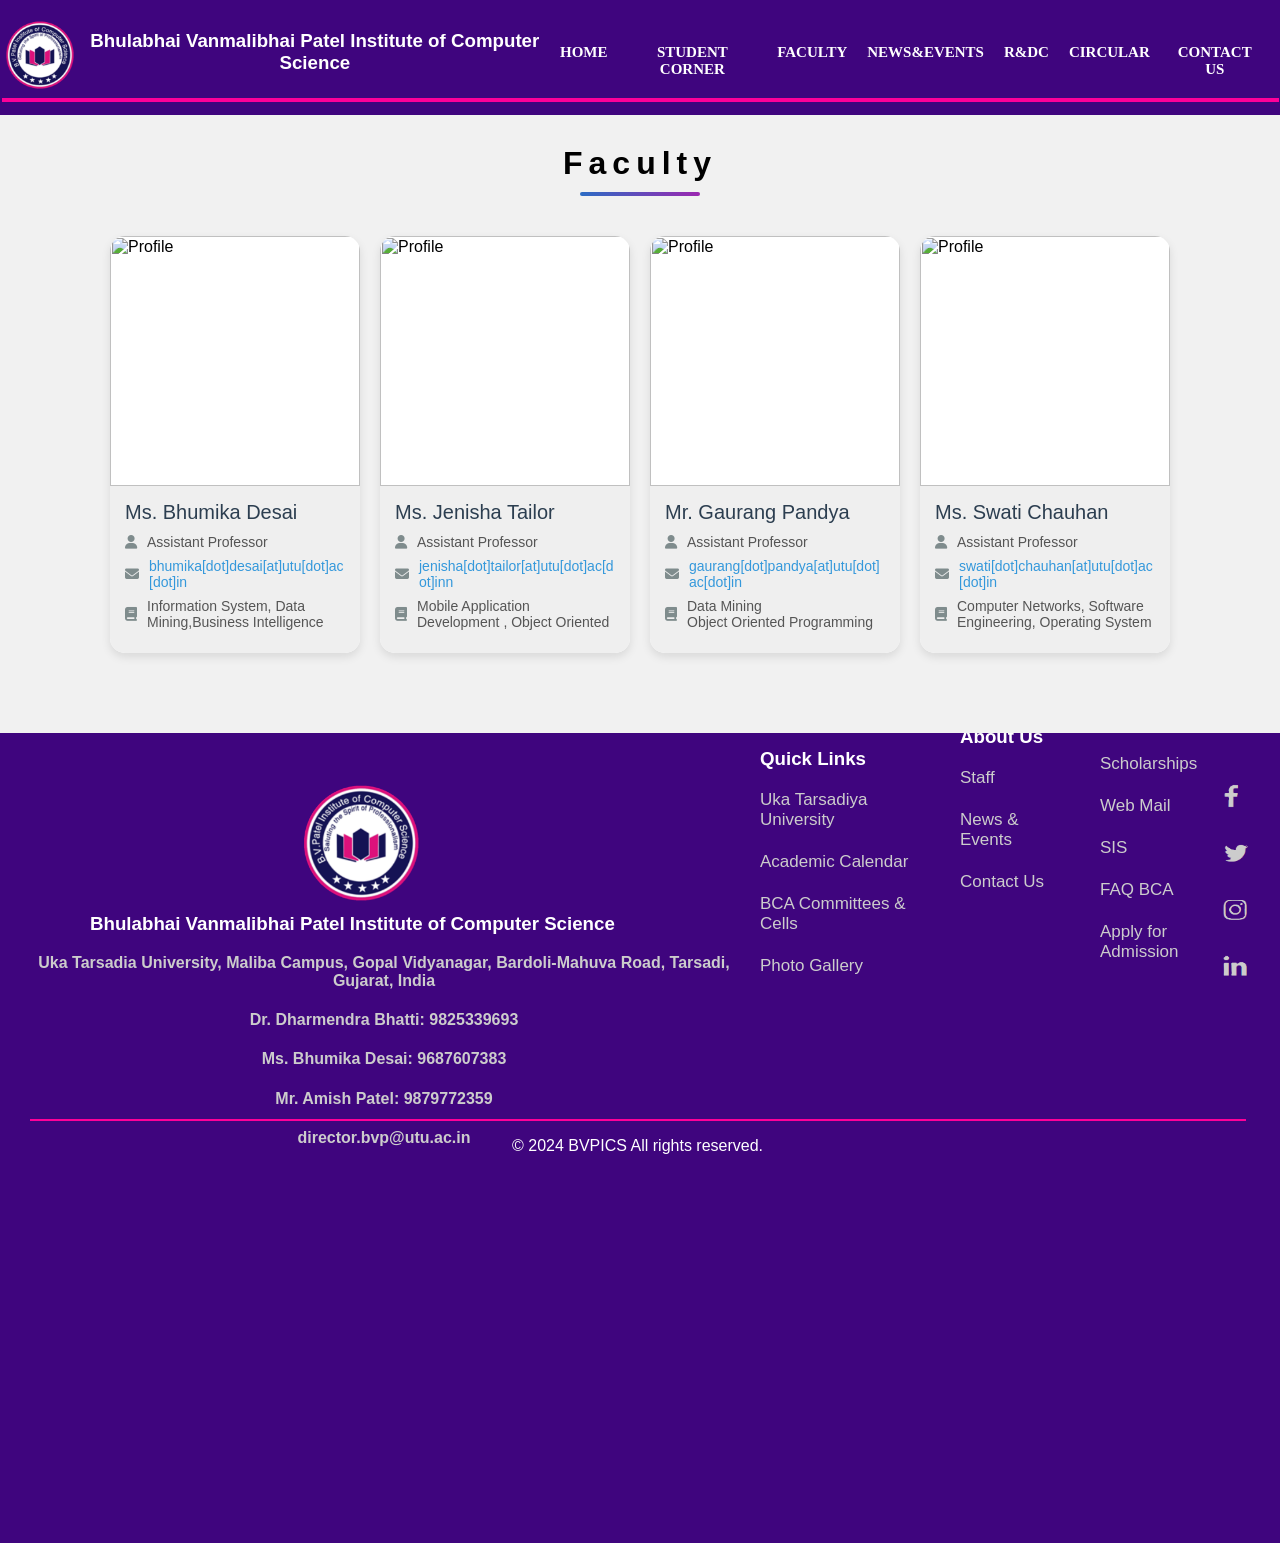
==== Cs dept/faculty.html @ da742740 "Initial commit - College website frontend" ====
<html>
<head>
<title>Faculty</title>
<link rel="stylesheet" href="faculty.css">
<link rel="stylesheet" href="https://cdnjs.cloudflare.com/ajax/libs/font-awesome/6.5.0/css/all.min.css">
</head>

<body>

<div id="header">
            <div>
            <img src="image/Cslogo.png" alt="logo" style="height: 70px; margin-left:-1200px;">
            <hr style="width: 103%; height: 4px; background-color: #ff0099; border: none; margin-left:-18px;">
            <h3 id="instName" style="color:white; margin-top:-80px; margin-left:-650px;">Bhulabhai Vanmalibhai Patel 		    Institute of Computer<br>Science</h3>
            </div>
            <nav id="navbar">
                <ul id="ulNav">
                    <li><a href="Bvpatelcs.html">HOME</a></li>
                    <li><a href="#student">STUDENT CORNER</a></li>
                    <li><a href="faculty.html">FACULTY</a></li>
                    <li><a href="NewsAndEvents.html">NEWS&EVENTS</a></li>
                    <li><a href="#R&DC">R&DC</a></li>
                    <li><a href="circular.html">CIRCULAR</a></li>
                    <li><a href="contact.html">CONTACT US</a></li>
                </ul>
            </nav>
        </div>

<h1>Faculty</h1>

<div class="card-container">
<div class="card">
    <img src="C:\Users\LENOVO\Desktop\Bv patel\Cs dept\image\faculty1.png" alt="Profile">

    <div class="card-content">
        <div class="name">Ms. Bhumika Desai</div>

        <div class="info">
            <i class="fa fa-user"></i>
            Assistant Professor
        </div>

        <div class="info email">
            <i class="fa fa-envelope"></i>
            bhumika[dot]desai[at]utu[dot]ac[dot]in
        </div>

        <div class="info">
            <i class="fa fa-book"></i>
            Information System, Data<br> Mining,Business Intelligence
        </div>
    </div>
</div>

<div class="card">
    <img src="C:\Users\LENOVO\Desktop\Bv patel\Cs dept\image\faculty2.png" alt="Profile">

    <div class="card-content">
        <div class="name">Ms. Jenisha Tailor</div>

        <div class="info">
            <i class="fa fa-user"></i>
             Assistant Professor
        </div>

        <div class="info email">
            <i class="fa fa-envelope"></i>
            jenisha[dot]tailor[at]utu[dot]ac[dot]inn
        </div>

        <div class="info">
            <i class="fa fa-book"></i>
            Mobile Application<br> Development , Object Oriented 
	</div>
    </div>
</div>

<div class="card">
    <img src="C:\Users\LENOVO\Desktop\Bv patel\Cs dept\image\faculty3.png" alt="Profile">

    <div class="card-content">
        <div class="name">Mr. Gaurang Pandya</div>

        <div class="info">
            <i class="fa fa-user"></i>
            Assistant Professor
        </div>

        <div class="info email">
            <i class="fa fa-envelope"></i>
            gaurang[dot]pandya[at]utu[dot]ac[dot]in
        </div>

        <div class="info">
            <i class="fa fa-book"></i>
            Data Mining<br>Object Oriented Programming
        </div>
    </div>
</div>

<div class="card">
    <img src="C:\Users\LENOVO\Desktop\Bv patel\Cs dept\image\faculty4.png" alt="Profile">

    <div class="card-content">
        <div class="name">Ms. Swati Chauhan</div>

        <div class="info">
            <i class="fa fa-user"></i>
            Assistant Professor
        </div>

        <div class="info email">
            <i class="fa fa-envelope"></i>
            swati[dot]chauhan[at]utu[dot]ac[dot]in
        </div>

        <div class="info">
            <i class="fa fa-book"></i>
            Computer Networks, Software<br> Engineering, Operating System 
	</div>
    </div>
</div>
</div>

<div id="footer" style="background-color: #3f057e; color: white; height:90%; width:100%; margin-top:80px; overflow: hidden;">
            <div id="footerContent" style="width: 100%;">
            <img src="image/Cslogo.png" alt="logo" style="height: 120px; margin-left: 300px; margin-top: 50px;">
            <h3 style="color:white; margin-top: 10px; margin-left: 90px;">Bhulabhai Vanmalibhai Patel Institute of Computer Science</h3>
            <h4>Uka Tarsadia University, Maliba Campus, Gopal Vidyanagar, Bardoli-Mahuva Road, Tarsadi,<br> Gujarat, India</h4>
            <h4>Dr. Dharmendra Bhatti: 9825339693</h4>
            <h4>Ms. Bhumika Desai: 9687607383</h4>
            <h4>Mr. Amish Patel: 9879772359</h4>
            <h4>director.bvp@utu.ac.in</h4>
            </div>
            <div>
                <h3 style="color:white; margin-top: -420px; margin-left: 760px;">Quick Links</h3>
                <nav id="QuickNav" style="margin-top: 20px; margin-left: 300px;">
                    <ul style="list-style: none; display: flex; flex-direction: column; gap: 22px; margin-left: 420px; margin-top: 0px; font-size: 17px;">
                        <li><a href="https://www.utu.ac.in/" style="text-decoration: none;">Uka Tarsadiya<br>University</a></li>
                        <li><a href="AcademicCalander.html" style="text-decoration: none; ">Academic Calendar</a></li>
                        <li><a href="#committees" style="text-decoration: none;">BCA Committees &<br>Cells</a></li>
                        <li><a href="#photo" style="text-decoration: none;">Photo Gallery</a></li>
                    </ul>
                </nav>
            </div>
            <div style="margin-top: 140px; margin-left: 200px;">
                <h3 style="color:white; margin-top: -390px; margin-left: 760px;">About Us</h3>
                <nav id="AboutNav" style="margin-top: 20px; margin-left: 300px;">
                    <ul style="list-style: none; display: flex; flex-direction: column; gap: 22px; margin-left: 420px; margin-top: 0px; font-size: 17px;">
                        <li><a href="faculty.html" style="text-decoration: none; ">Staff</a></li>
                        <li><a href="NewsAndEvents.html" style="text-decoration: none;">News &<br>Events</a></li>
                        <li><a href="contact.html" style="text-decoration: none;">Contact Us</a></li>
                    </ul>
                </nav>
            </div>
            <div style="margin-top: 210px; margin-left: 340px;">
                <h3 style="color:white; margin-top: -390px; margin-left: 760px;">Useful Links</h3>
                <nav id="UsefulLinksNav" style="margin-top: 20px; margin-left: 300px;">
                    <ul style="list-style: none; display: flex; flex-direction: column; gap: 22px; margin-left: 420px; margin-top: 0px; font-size: 17px;">
                        <li><a href="scholarship.html" style="text-decoration: none; ">Scholarships</a></li>
                        <li><a href="#webMail" style="text-decoration: none;">Web Mail</a></li>
                        <li><a href="sis.html" style="text-decoration: none;">SIS</a></li>
                        <li><a href="http://bvpinst.edu.in/BVPICS/FAQ-BCA.html" style="text-decoration: none;">FAQ BCA</a></li>
                        <li><a href="https://utu.ac.in/Admission.html" style="text-decoration: none;">Apply for<br> Admission</a></li>
                    </ul>
                </nav>
            </div>
            <img src="image\socialMedia.png" alt="Social Media" style="height: 200px; width: 30px; margin-top: -200px; margin-left: 1220px;">
            <hr style="width: 95%; height: 2px; background-color: #ff0099; border: none; margin-left:30px; margin-top: 140px;">
            <p style="margin-left: 40%;">© 2024 BVPICS All rights reserved.</p>
        </div>

</body>
</html>
---- Cs dept/faculty.css ----
body {
    margin: 0;
    font-family: "Segoe UI", sans-serif;
    background: #f1f1f1;
    justify-content: center;
    align-items: center;
    justify-content: space-evenly;
    
    
}

h1 {
    text-align: center;
    margin-top: 30px;
    letter-spacing: 6px;
    font-weight: 600;
}

h1::after {
    content: "";
    display: block;
    width: 120px;
    height: 4px;
    margin: 10px auto;
    border-radius: 10px;
    background: linear-gradient(to right, #2b6cc4, #9c27b0);
}




            #header {
                background-color: #3f057e;
                color: white;
                padding: 20px;
                text-align: center;
                height:75px;
                width:96.85%;
            }
            #ulNav
            {
                list-style: none;
                display: flex;
                gap: 20px;
                margin-left: 540px;
                margin-top:-50px;
                padding: 0;
            }

            #ulNav a 
            {
                text-decoration: none;
                font-family: Segoe UI;
                font-weight: bold;
                color:white;
                font-size: 15px;
            }

            #footerContent h4
                {
                    margin-top: 10px;
                    margin-left: -40%;
                    text-align: center;
                }

                #QuickNav a:hover,#AboutNav a:hover,#UsefulLinksNav a:hover
                {
                    color: rgb(239, 34, 174);
                    transition: 0.3s;
                }
                #QuickNav a,#footerContent h4,#AboutNav a,#UsefulLinksNav a
                {
                    color: #ccc;
                }
                


                
    .card {
        width: 250px;
        border-radius: 15px;
        overflow: hidden;
        background: white;
        box-shadow: 0 4px 10px rgba(0,0,0,0.1);
    }

    .card img {
        width: 100%;
        height: 250px;
        object-fit: cover;
    }

    .card-content {
        padding: 15px;
        background: #efefef;
        
    }

     .card-container {
    display: flex;
    flex-wrap: wrap;
    justify-content: center;
    gap: 20px;
    margin-top: 40px;
}
    .name {
        font-size: 20px;
        color: #2c3e50;
        margin-bottom: 10px;
    }

    .info {
        display: flex;
        align-items: center;
        margin: 8px 0;
        color: #555;
        font-size: 14px;
    }

    .info i {
        margin-right: 10px;
        color: #7f8c8d;
    }

    .email {
        color: #3498db;
        word-break: break-all;
    }

    .card:hover
    {
	transform: scale(1.05);
    }
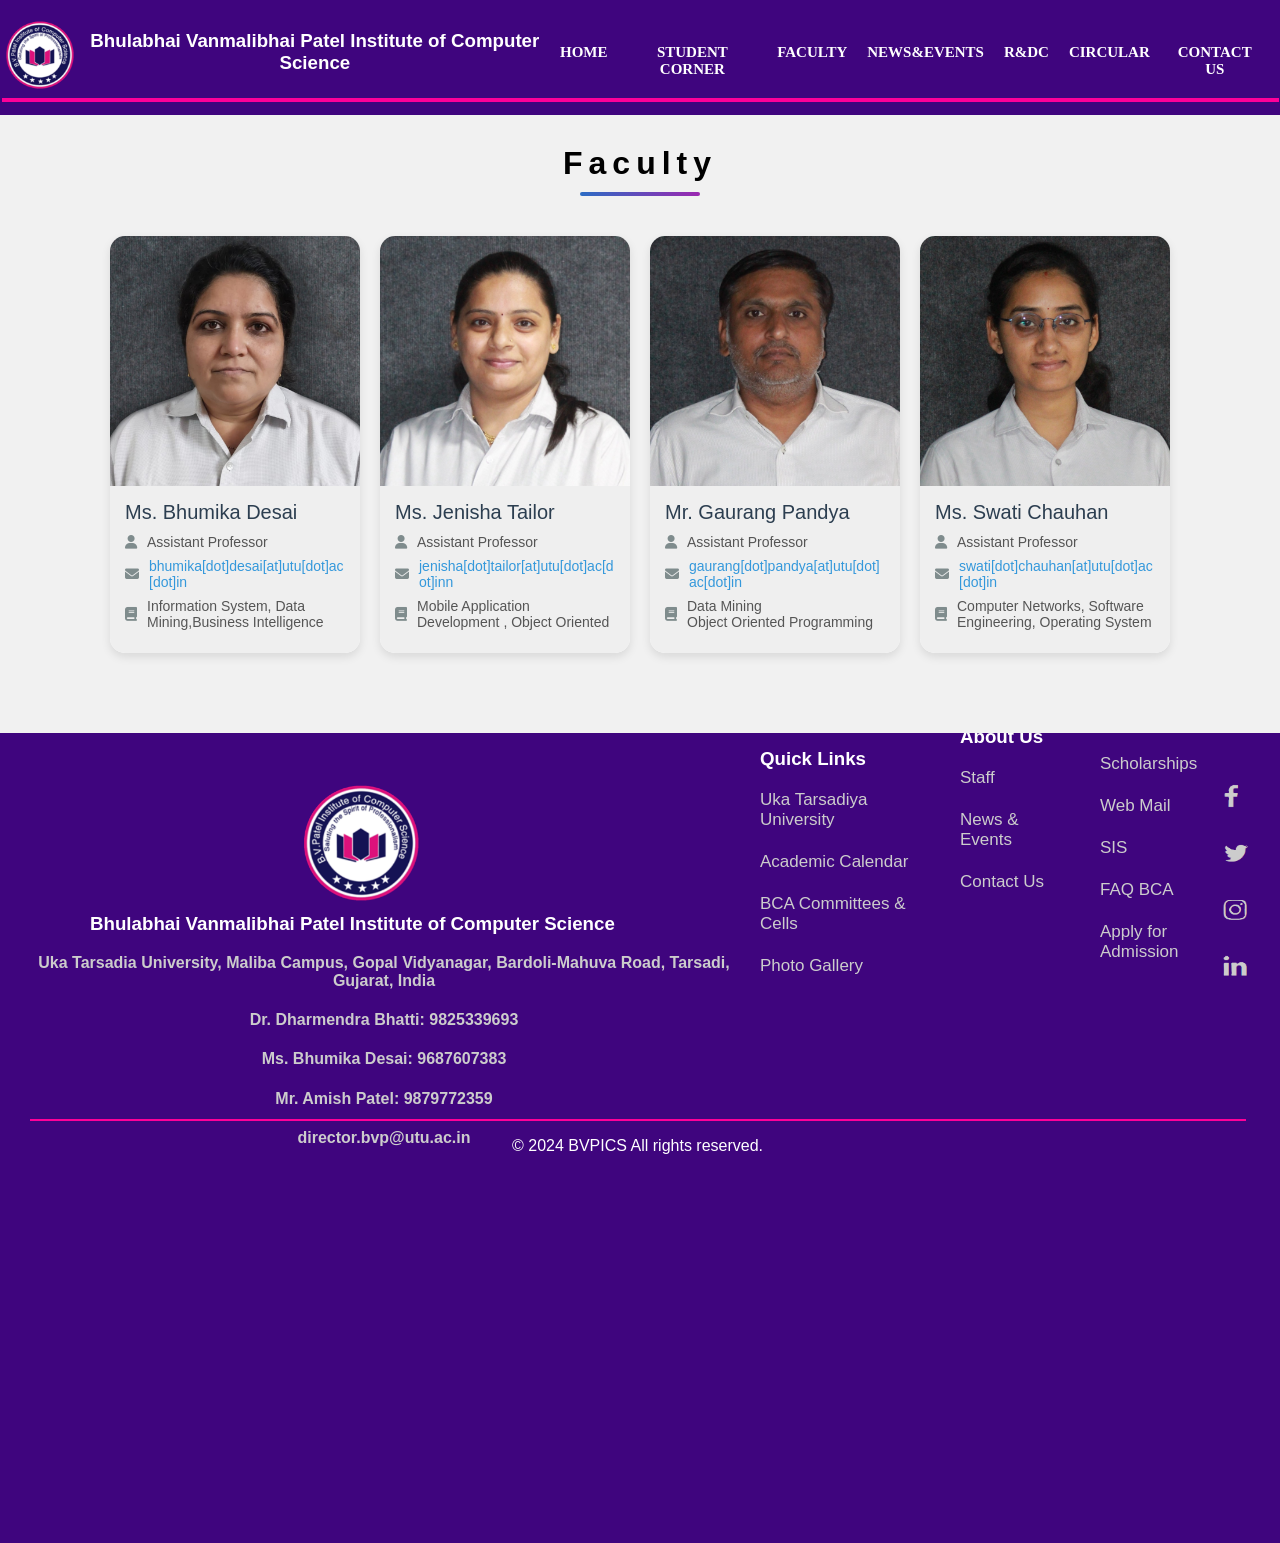
==== commit 877161bd: "Fix HTML encoding issues in faculty.html Path error in image of faculty. Remove the root path and ad" ====
--- a/Cs dept/faculty.html
+++ b/Cs dept/faculty.html
@@ -30,7 +30,7 @@
 
 <div class="card-container">
 <div class="card">
-    <img src="C:\Users\LENOVO\Desktop\Bv patel\Cs dept\image\faculty1.png" alt="Profile">
+    <img src="image\faculty1.png" alt="Profile">
 
     <div class="card-content">
         <div class="name">Ms. Bhumika Desai</div>
@@ -53,7 +53,7 @@
 </div>
 
 <div class="card">
-    <img src="C:\Users\LENOVO\Desktop\Bv patel\Cs dept\image\faculty2.png" alt="Profile">
+    <img src="image\faculty2.png" alt="Profile">
 
     <div class="card-content">
         <div class="name">Ms. Jenisha Tailor</div>
@@ -76,7 +76,7 @@
 </div>
 
 <div class="card">
-    <img src="C:\Users\LENOVO\Desktop\Bv patel\Cs dept\image\faculty3.png" alt="Profile">
+    <img src="image\faculty3.png" alt="Profile">
 
     <div class="card-content">
         <div class="name">Mr. Gaurang Pandya</div>
@@ -99,7 +99,7 @@
 </div>
 
 <div class="card">
-    <img src="C:\Users\LENOVO\Desktop\Bv patel\Cs dept\image\faculty4.png" alt="Profile">
+    <img src="image\faculty4.png" alt="Profile">
 
     <div class="card-content">
         <div class="name">Ms. Swati Chauhan</div>
@@ -171,4 +171,4 @@
         </div>
 
 </body>
-</html>+</html>
